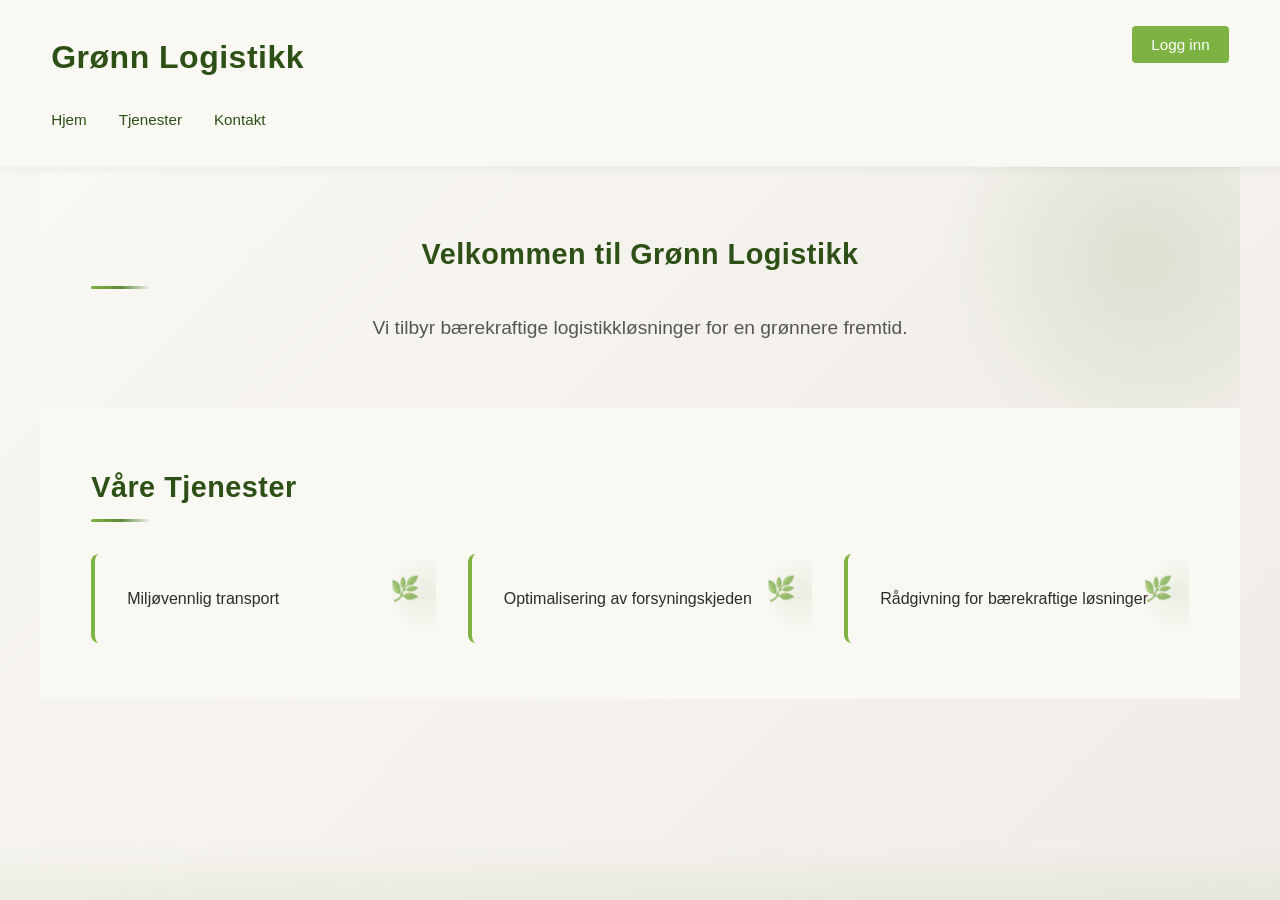
==== index.html @ 3a2e9876 "Add initial HTML structure and CSS styles for Grønn Logistikk website" ====
<!doctype html>
<html lang="en">
  <head>
    <meta charset="UTF-8" />
    <meta name="viewport" content="width=device-width, initial-scale=1.0" />
    <title>Grønn Logistikk</title>
    <link rel="stylesheet" href="style.css" />
  </head>
  <body>
    <header>
      <h1>Grønn Logistikk</h1>
      <div class="login">
        <a href="#login">Logg inn</a>
      </div>
      <nav>
        <ul>
          <li><a href="index.html">Hjem</a></li>
          <li><a href="tjenester.html">Tjenester</a></li>
          <li><a href="kontakt.html">Kontakt</a></li>
        </ul>
      </nav>
    </header>

    <section id="home">
      <h2>Velkommen til Grønn Logistikk</h2>
      <p>Vi tilbyr bærekraftige logistikkløsninger for en grønnere fremtid.</p>
    </section>

    <section id="services">
      <h2>Våre Tjenester</h2>
      <ul>
        <li>Miljøvennlig transport</li>
        <li>Optimalisering av forsyningskjeden</li>
        <li>Rådgivning for bærekraftige løsninger</li>
      </ul>
    </section>
  </body>
</html>
---- style.css ----
/* Color Palette - Nature Inspired */
:root {
  --primary-green: #2d5016;
  --light-green: #5a8c3a;
  --accent-green: #7cb342;
  --sage: #9caf88;
  --cream: #faf8f3;
  --light-gray: #f5f5f3;
  --dark-text: #2c2c2c;
  --text-light: #555;
}

/* Reset and Base Styles */
* {
  margin: 0;
  padding: 0;
  box-sizing: border-box;
}

html {
  scroll-behavior: smooth;
}

body {
  font-family:
    -apple-system, BlinkMacSystemFont, "Segoe UI", Roboto, "Helvetica Neue",
    Arial, sans-serif;
  background: linear-gradient(135deg, var(--cream) 0%, #f0ede8 100%);
  color: var(--dark-text);
  line-height: 1.6;
  min-height: 100vh;
}

/* Typography */
h1,
h2,
h3 {
  font-weight: 600;
  letter-spacing: 0.5px;
}

h1 {
  font-size: 2.5rem;
  color: var(--primary-green);
  margin-bottom: 0.5rem;
}

h2 {
  font-size: 1.8rem;
  color: var(--primary-green);
  margin-bottom: 1.5rem;
  position: relative;
  padding-bottom: 0.75rem;
}

/* Grassy underline decoration */
h2::after {
  content: "";
  position: absolute;
  bottom: 0;
  left: 0;
  width: 60px;
  height: 3px;
  background: linear-gradient(
    90deg,
    var(--accent-green),
    var(--light-green),
    transparent
  );
  border-radius: 2px;
}

p {
  color: var(--text-light);
  font-size: 1.05rem;
  margin-bottom: 1rem;
}

/* Header */
header {
  background: var(--cream);
  border-bottom: 2px solid var(--light-gray);
  padding: 2rem 4%;
  position: sticky;
  top: 0;
  z-index: 100;
  box-shadow: 0 2px 8px rgba(45, 80, 22, 0.08);
  position: relative;
}

header h1 {
  margin-bottom: 1.5rem;
  font-size: 2rem;
}

/* Login */
.login {
  position: absolute;
  top: 2rem;
  right: 4%;
}

.login a {
  text-decoration: none;
  color: var(--primary-green);
  font-weight: 500;
  font-size: 0.95rem;
  background: var(--accent-green);
  color: white;
  padding: 0.6rem 1.2rem;
  border-radius: 4px;
  transition: background 0.3s ease;
}

.login a:hover {
  background: var(--light-green);
}

/* Navigation */
nav ul {
  list-style: none;
  display: flex;
  gap: 2rem;
  flex-wrap: wrap;
}

nav a {
  text-decoration: none;
  color: var(--primary-green);
  font-weight: 500;
  font-size: 0.95rem;
  position: relative;
  transition: color 0.3s ease;
  padding: 0.5rem 0;
}

nav a::after {
  content: "";
  position: absolute;
  bottom: 0;
  left: 0;
  width: 0;
  height: 2px;
  background: var(--accent-green);
  transition: width 0.3s ease;
}

nav a:hover {
  color: var(--accent-green);
}

nav a:hover::after {
  width: 100%;
}

/* Sections */
section {
  padding: 3.5rem 4%;
  max-width: 1200px;
  margin: 0 auto;
}

section:nth-child(odd) {
  background: var(--cream);
}

section:nth-child(even) {
  background: white;
}

#home {
  background: linear-gradient(135deg, var(--cream) 0%, #f0ede8 100%);
  padding: 4rem 4%;
  text-align: center;
  position: relative;
  overflow: hidden;
}

/* Grassy decorative element */
#home::before {
  content: "";
  position: absolute;
  bottom: -50px;
  right: -100px;
  width: 400px;
  height: 400px;
  background: radial-gradient(
    ellipse at center,
    rgba(92, 140, 58, 0.15) 0%,
    transparent 70%
  );
  border-radius: 50%;
  z-index: 0;
  pointer-events: none;
}

#home h2,
#home p {
  position: relative;
  z-index: 1;
}

#home p {
  font-size: 1.2rem;
  max-width: 600px;
  margin: 1rem auto 0;
  color: var(--text-light);
}

/* Services List */
#services ul {
  list-style: none;
  display: grid;
  grid-template-columns: repeat(auto-fit, minmax(280px, 1fr));
  gap: 2rem;
  margin-top: 2rem;
}

#services li {
  background: var(--cream);
  padding: 2rem;
  border-radius: 8px;
  position: relative;
  overflow: hidden;
  transition:
    transform 0.3s ease,
    box-shadow 0.3s ease;
  border-left: 4px solid var(--accent-green);
}

#services li::before {
  content: "";
  position: absolute;
  top: 0;
  right: -30px;
  width: 80px;
  height: 80px;
  background: radial-gradient(circle, var(--light-green) 0%, transparent 70%);
  opacity: 0.1;
  border-radius: 50%;
}

#services li:hover {
  transform: translateY(-4px);
  box-shadow: 0 8px 20px rgba(45, 80, 22, 0.12);
}

#services li::after {
  content: "🌿";
  position: absolute;
  top: 1rem;
  right: 1rem;
  font-size: 1.5rem;
  opacity: 0.6;
}

#services p {
  position: relative;
  z-index: 1;
  color: var(--dark-text);
  line-height: 1.8;
}

/* Grass blade pattern - subtle accent */
body::before {
  content: "";
  position: fixed;
  bottom: 0;
  left: 0;
  right: 0;
  height: 60px;
  background: linear-gradient(
    to top,
    rgba(92, 140, 58, 0.06) 0%,
    transparent 100%
  );
  pointer-events: none;
  z-index: 1;
}

/* Responsive Design */
@media (max-width: 768px) {
  h1 {
    font-size: 1.8rem;
  }

  h2 {
    font-size: 1.4rem;
  }

  header {
    padding: 1.5rem 4%;
  }

  header h1 {
    font-size: 1.5rem;
    margin-bottom: 1rem;
  }

  nav ul {
    gap: 1rem;
  }

  nav a {
    font-size: 0.9rem;
  }

  section {
    padding: 2.5rem 4%;
  }

  #services ul {
    grid-template-columns: 1fr;
  }

  #home::before {
    width: 300px;
    height: 300px;
    bottom: -100px;
    right: -50px;
  }
}

@media (max-width: 480px) {
  h1 {
    font-size: 1.5rem;
  }

  h2 {
    font-size: 1.2rem;
  }

  nav ul {
    flex-direction: column;
    gap: 0.5rem;
  }

  section {
    padding: 1.5rem 4%;
  }

  #home {
    padding: 2.5rem 4%;
  }
}
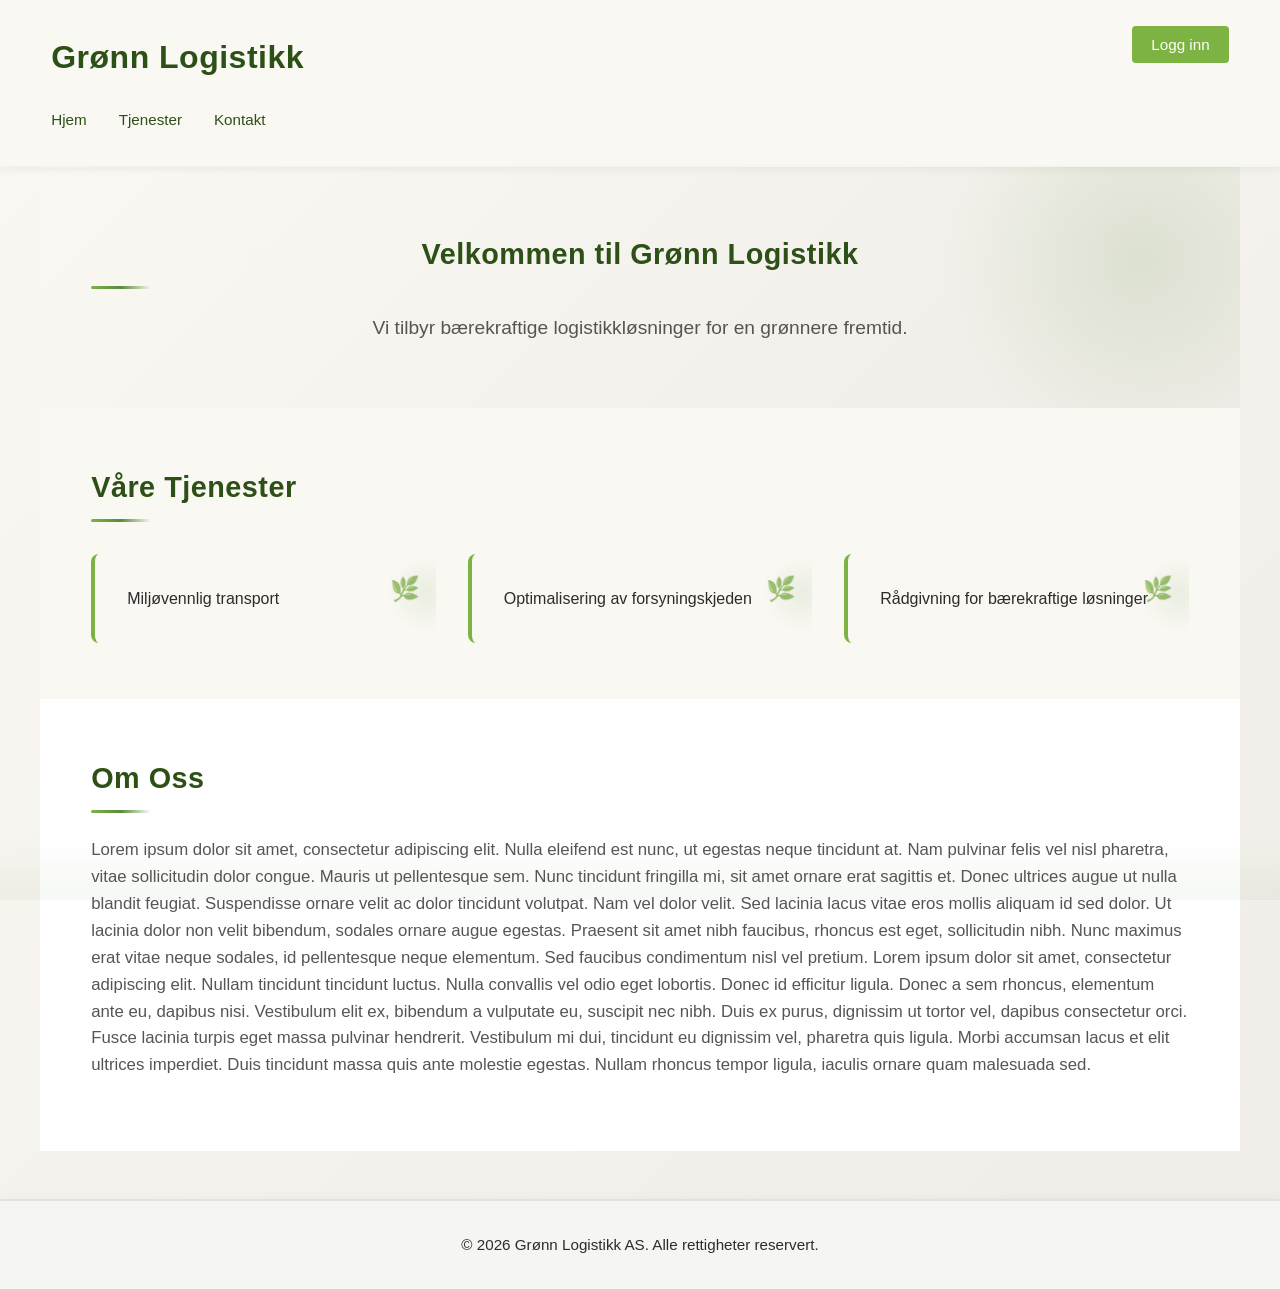
==== commit f934163d: "Add footer section with copyright notice to multiple HTML files and style footer in CSS" ====
--- a/index.html
+++ b/index.html
@@ -3,8 +3,14 @@
   <head>
     <meta charset="UTF-8" />
     <meta name="viewport" content="width=device-width, initial-scale=1.0" />
-    <title>Grønn Logistikk</title>
+    <title>Hjem - Grønn Logistikk</title>
     <link rel="stylesheet" href="style.css" />
+    <link
+      rel="icon"
+      href="globe.badge.chevron.backward.png"
+      sizes="32x32"
+      type="image/png"
+    />
   </head>
   <body>
     <header>
@@ -34,5 +40,33 @@
         <li>Rådgivning for bærekraftige løsninger</li>
       </ul>
     </section>
+    <section id="noe">
+      <h2>Om Oss</h2>
+      <p>
+        Lorem ipsum dolor sit amet, consectetur adipiscing elit. Nulla eleifend
+        est nunc, ut egestas neque tincidunt at. Nam pulvinar felis vel nisl
+        pharetra, vitae sollicitudin dolor congue. Mauris ut pellentesque sem.
+        Nunc tincidunt fringilla mi, sit amet ornare erat sagittis et. Donec
+        ultrices augue ut nulla blandit feugiat. Suspendisse ornare velit ac
+        dolor tincidunt volutpat. Nam vel dolor velit. Sed lacinia lacus vitae
+        eros mollis aliquam id sed dolor. Ut lacinia dolor non velit bibendum,
+        sodales ornare augue egestas. Praesent sit amet nibh faucibus, rhoncus
+        est eget, sollicitudin nibh. Nunc maximus erat vitae neque sodales, id
+        pellentesque neque elementum. Sed faucibus condimentum nisl vel pretium.
+        Lorem ipsum dolor sit amet, consectetur adipiscing elit. Nullam
+        tincidunt tincidunt luctus. Nulla convallis vel odio eget lobortis.
+        Donec id efficitur ligula. Donec a sem rhoncus, elementum ante eu,
+        dapibus nisi. Vestibulum elit ex, bibendum a vulputate eu, suscipit nec
+        nibh. Duis ex purus, dignissim ut tortor vel, dapibus consectetur orci.
+        Fusce lacinia turpis eget massa pulvinar hendrerit. Vestibulum mi dui,
+        tincidunt eu dignissim vel, pharetra quis ligula. Morbi accumsan lacus
+        et elit ultrices imperdiet. Duis tincidunt massa quis ante molestie
+        egestas. Nullam rhoncus tempor ligula, iaculis ornare quam malesuada
+        sed.
+      </p>
+    </section>
+    <footer>
+      <p>&copy; 2026 Grønn Logistikk AS. Alle rettigheter reservert.</p>
+    </footer>
   </body>
 </html>
--- a/style.css
+++ b/style.css
@@ -1,4 +1,3 @@
-/* Color Palette - Nature Inspired */
 :root {
   --primary-green: #2d5016;
   --light-green: #5a8c3a;
@@ -10,7 +9,6 @@
   --text-light: #555;
 }
 
-/* Reset and Base Styles */
 * {
   margin: 0;
   padding: 0;
@@ -31,7 +29,6 @@
   min-height: 100vh;
 }
 
-/* Typography */
 h1,
 h2,
 h3 {
@@ -53,7 +50,6 @@
   padding-bottom: 0.75rem;
 }
 
-/* Grassy underline decoration */
 h2::after {
   content: "";
   position: absolute;
@@ -76,7 +72,6 @@
   margin-bottom: 1rem;
 }
 
-/* Header */
 header {
   background: var(--cream);
   border-bottom: 2px solid var(--light-gray);
@@ -93,7 +88,6 @@
   font-size: 2rem;
 }
 
-/* Login */
 .login {
   position: absolute;
   top: 2rem;
@@ -116,7 +110,6 @@
   background: var(--light-green);
 }
 
-/* Navigation */
 nav ul {
   list-style: none;
   display: flex;
@@ -153,7 +146,6 @@
   width: 100%;
 }
 
-/* Sections */
 section {
   padding: 3.5rem 4%;
   max-width: 1200px;
@@ -176,7 +168,6 @@
   overflow: hidden;
 }
 
-/* Grassy decorative element */
 #home::before {
   content: "";
   position: absolute;
@@ -207,7 +198,6 @@
   color: var(--text-light);
 }
 
-/* Services List */
 #services ul {
   list-style: none;
   display: grid;
@@ -261,7 +251,24 @@
   line-height: 1.8;
 }
 
-/* Grass blade pattern - subtle accent */
+/* Footer */
+footer {
+  background: var(--light-gray);
+  color: var(--dark-text);
+  padding: 2rem 4%;
+  text-align: center;
+  margin-top: 3rem;
+  width: 100%;
+  border-top: 2px solid rgba(45, 80, 22, 0.1);
+  box-shadow: 0 -2px 8px rgba(45, 80, 22, 0.04);
+}
+
+footer p {
+  color: var(--dark-text);
+  font-size: 0.95rem;
+  margin: 0;
+}
+
 body::before {
   content: "";
   position: fixed;
@@ -278,7 +285,6 @@
   z-index: 1;
 }
 
-/* Responsive Design */
 @media (max-width: 768px) {
   h1 {
     font-size: 1.8rem;
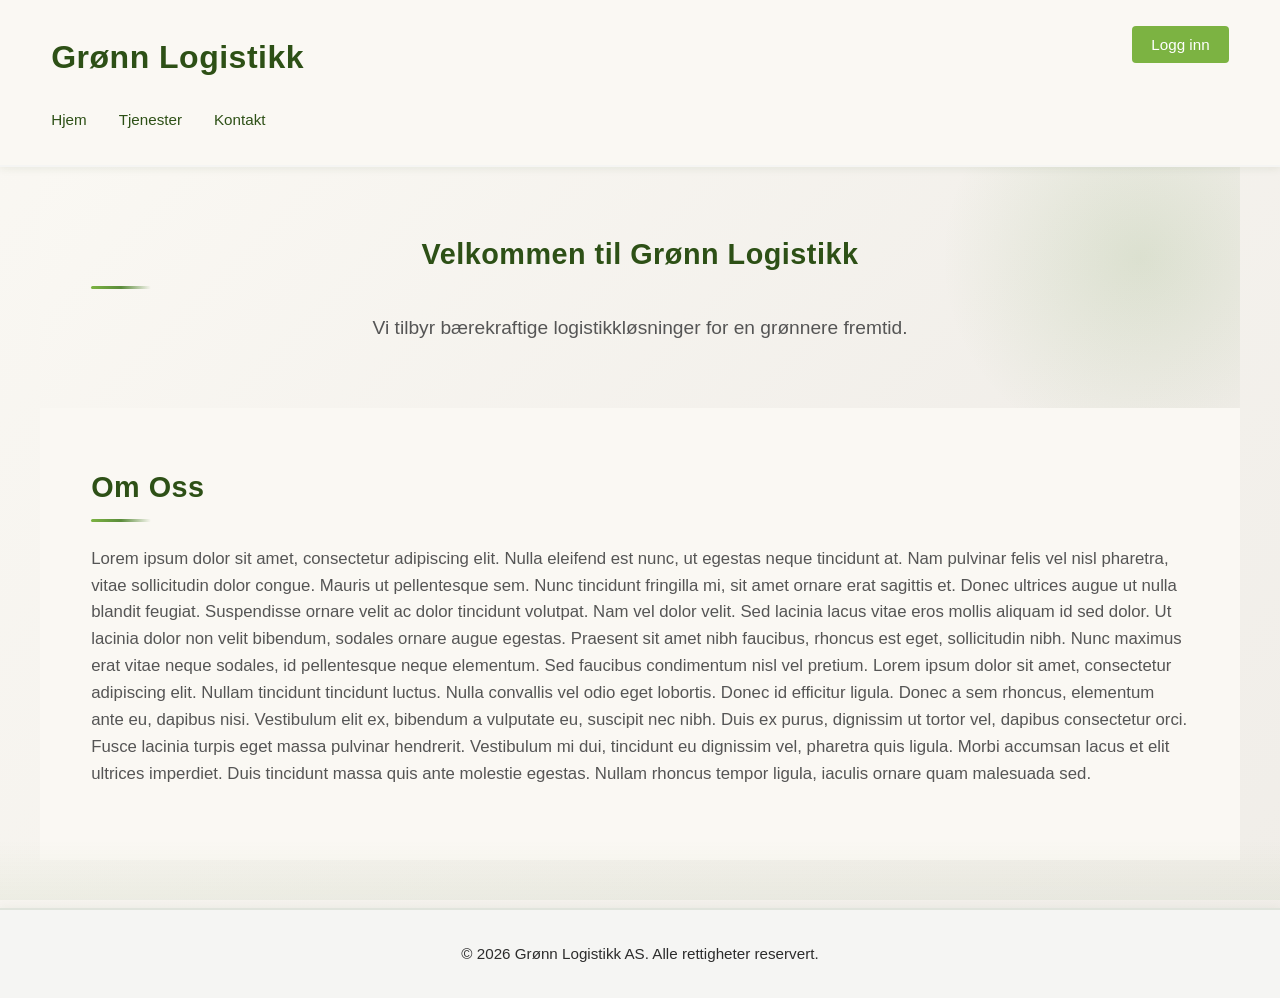
==== commit 7f0500ad: "Remove services section from index.html" ====
--- a/index.html
+++ b/index.html
@@ -32,14 +32,6 @@
       <p>Vi tilbyr bærekraftige logistikkløsninger for en grønnere fremtid.</p>
     </section>
 
-    <section id="services">
-      <h2>Våre Tjenester</h2>
-      <ul>
-        <li>Miljøvennlig transport</li>
-        <li>Optimalisering av forsyningskjeden</li>
-        <li>Rådgivning for bærekraftige løsninger</li>
-      </ul>
-    </section>
     <section id="noe">
       <h2>Om Oss</h2>
       <p>
--- a/style.css
+++ b/style.css
@@ -216,6 +216,62 @@
     transform 0.3s ease,
     box-shadow 0.3s ease;
   border-left: 4px solid var(--accent-green);
+}
+
+.modal {
+  position: fixed;
+  top: 0;
+  left: 0;
+  right: 0;
+  bottom: 0;
+  width: 100%;
+  height: 100%;
+  background-color: rgba(0, 0, 0, 0.5);
+  display: flex;
+  align-items: center;
+  justify-content: center;
+  opacity: 0;
+  transition: all 0.3s ease-in-out;
+  z-index: -1;
+}
+
+.modal-inner {
+  background: var(--cream);
+  border-radius: 12px;
+  padding: 2.5rem;
+  max-width: 600px;
+  width: 90%;
+  box-shadow: 0 10px 40px rgba(45, 80, 22, 0.15);
+  position: relative;
+}
+
+.modal-inner h2 {
+  margin-bottom: 1rem;
+}
+
+.modal-inner p {
+  margin-bottom: 1.5rem;
+  line-height: 1.8;
+}
+
+.modal-inner button {
+  background: var(--accent-green);
+  color: white;
+  border: none;
+  padding: 0.7rem 1.5rem;
+  border-radius: 6px;
+  font-weight: 500;
+  cursor: pointer;
+  transition: background 0.3s ease;
+}
+
+.modal-inner button:hover {
+  background: var(--light-green);
+}
+
+.modal.open {
+  opacity: 1;
+  z-index: 999;
 }
 
 #services li::before {
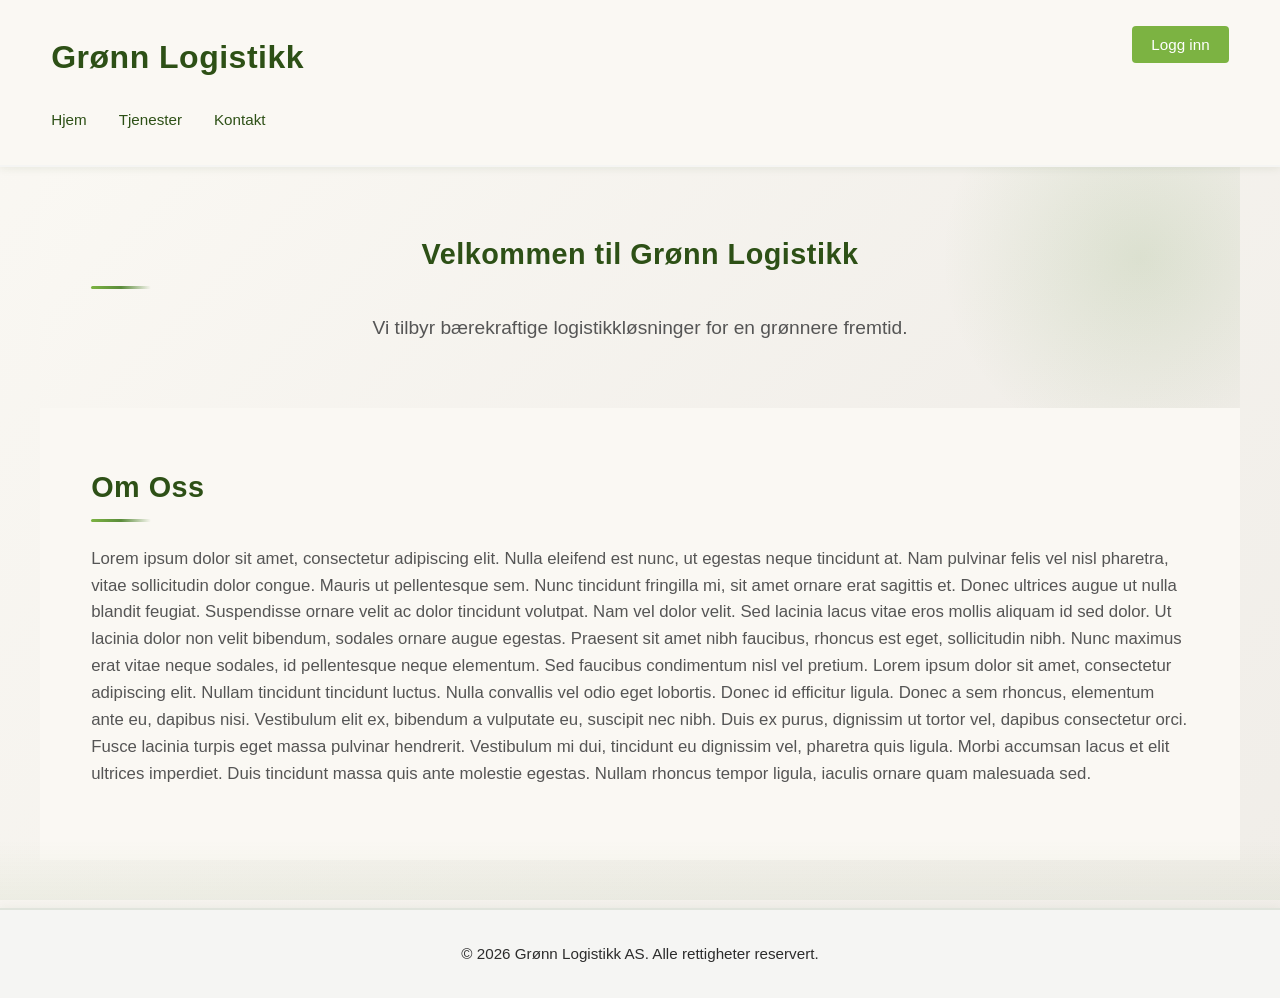
==== commit eb4f0eb0: "Implement login modal functionality and update styles for improved user experience" ====
--- a/index.html
+++ b/index.html
@@ -15,8 +15,8 @@
   <body>
     <header>
       <h1>Grønn Logistikk</h1>
-      <div class="login">
-        <a href="#login">Logg inn</a>
+      <div class="login" id="openLogin">
+        <a>Logg inn</a>
       </div>
       <nav>
         <ul>
@@ -57,8 +57,24 @@
         sed.
       </p>
     </section>
+    <div id="login" class="modal">
+      <div class="modal-inner">
+        <h2>Logg inn</h2>
+        <form>
+          <label for="username">Brukernavn:</label>
+          <input type="text" id="username" name="username" required />
+          <br />
+          <label for="password">Passord:</label>
+          <input type="password" id="password" name="password" required />
+          <br />
+          <button type="submit" style="margin-top: 1%">Logg inn</button>
+        </form>
+        <button id="closeLogin" class="lukkeKnapp">Lukk</button>
+      </div>
+    </div>
     <footer>
       <p>&copy; 2026 Grønn Logistikk AS. Alle rettigheter reservert.</p>
     </footer>
+    <script src="script.js"></script>
   </body>
 </html>
--- a/style.css
+++ b/style.css
@@ -245,6 +245,17 @@
   position: relative;
 }
 
+.lukkeKnapp {
+  position: absolute;
+  top: 1rem;
+  right: 1rem;
+  background: transparent;
+  border: none;
+  font-size: 1rem;
+  color: var(--text-light);
+  cursor: pointer;
+}
+
 .modal-inner h2 {
   margin-bottom: 1rem;
 }
